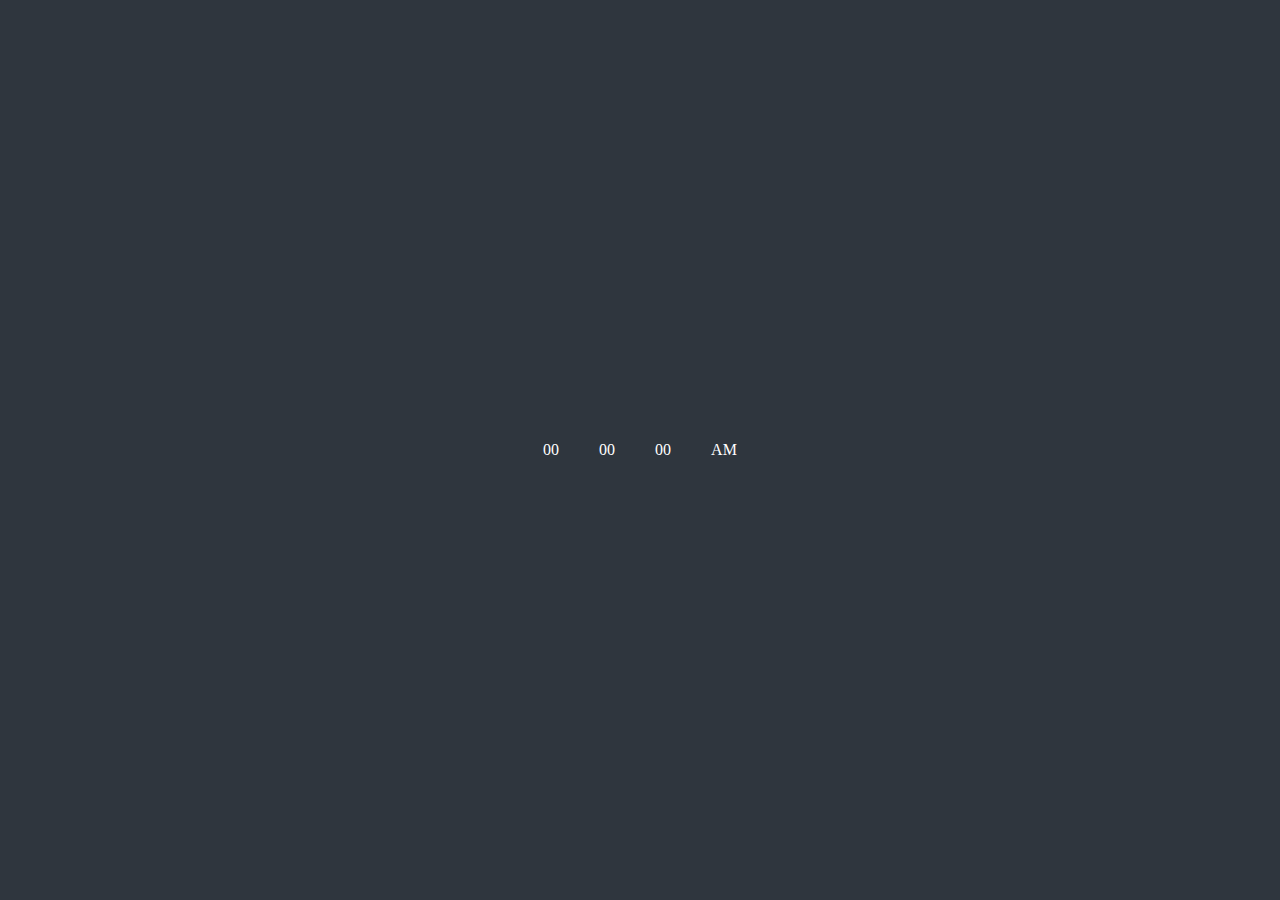
==== 5. Digital Clock/index.html @ 6777d8d4 "day 5" ====
<!DOCTYPE html>
<html lang="en">
<head>
    <meta charset="UTF-8">
    <meta http-equiv="X-UA-Compatible" content="IE=edge">
    <meta name="viewport" content="width=device-width, initial-scale=1.0">
    <link rel="stylesheet" href="style.css">
    <title>Digital Clock</title>
</head>
<body>
    <div id="time">
        <div class="circle">
            <div id="hours">00</div>
        </div>
        <div class="circle">
            <div id="minutes">00</div>
        </div>
        <div class="circle">
            <div id="seconds">00</div>
        </div>
        <div class="app">
            <div id="ampm">AM</div>
        </div>
    </div>
    <script src="script.js"></script>
</body>
</html>
---- 5. Digital Clock/style.css ----
* {
  margin: 0;
  padding: 0;
  -webkit-box-sizing: border-box;
          box-sizing: border-box;
}

body {
  display: -webkit-box;
  display: -ms-flexbox;
  display: flex;
  -webkit-box-pack: center;
      -ms-flex-pack: center;
          justify-content: center;
  -webkit-box-align: center;
      -ms-flex-align: center;
          align-items: center;
  min-height: 100vh;
  background-color: #2f363e;
}

#time {
  display: -webkit-box;
  display: -ms-flexbox;
  display: flex;
  gap: 40px;
  color: #fff;
}
/*# sourceMappingURL=style.css.map */
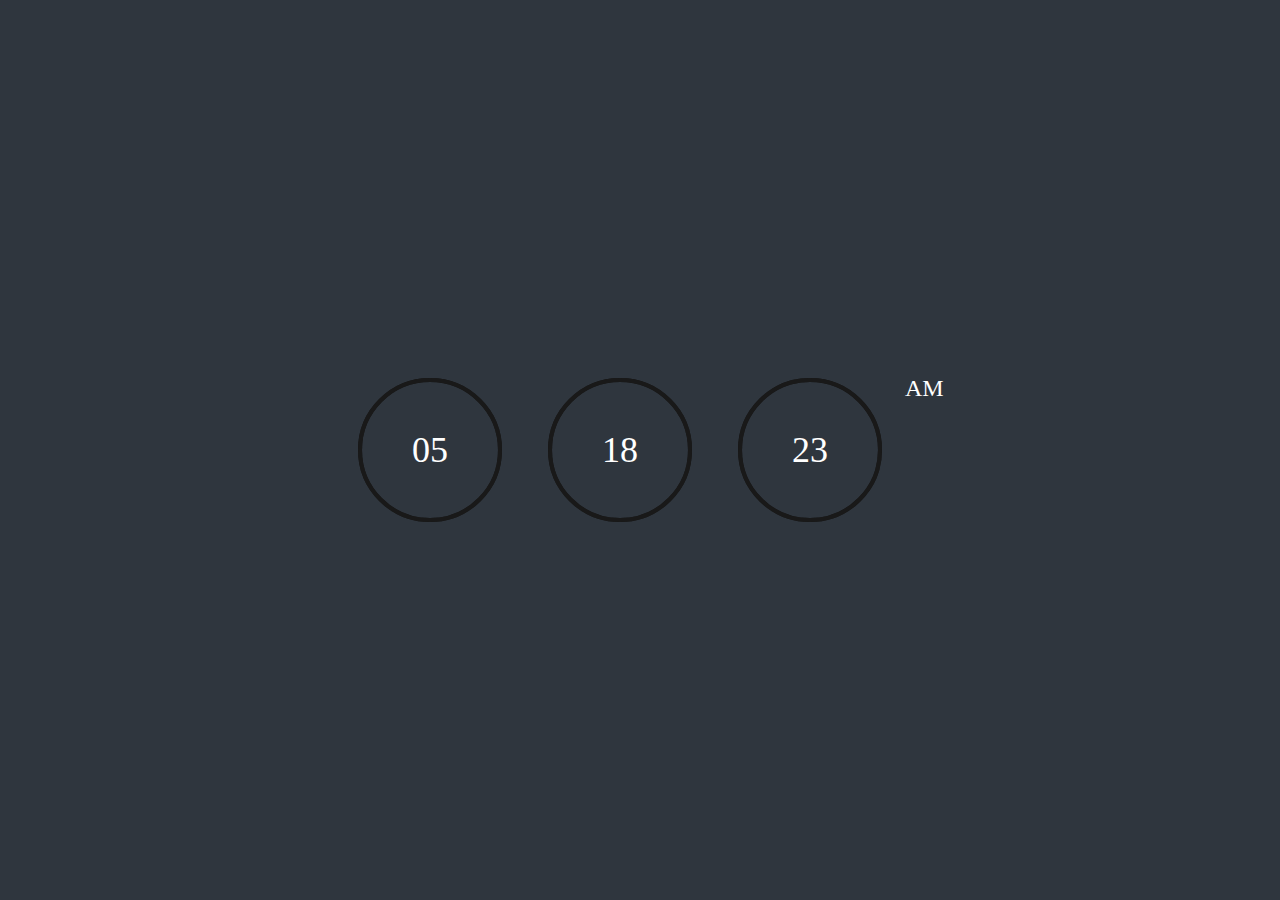
==== commit b21034d7: "day 5- updated" ====
--- a/5. Digital Clock/index.html
+++ b/5. Digital Clock/index.html
@@ -10,16 +10,28 @@
 <body>
     <div id="time">
         <div class="circle">
+            <svg>
+                <circle cx="70" cy="70" r="70"></circle>
+                <circle cx="70" cy="70" r="70" id="hh"></circle>
+            </svg>
             <div id="hours">00</div>
         </div>
         <div class="circle">
+            <svg>
+                <circle cx="70" cy="70" r="70"></circle>
+                <circle cx="70" cy="70" r="70" id="mm"></circle>
+            </svg>
             <div id="minutes">00</div>
         </div>
         <div class="circle">
+            <svg>
+                <circle cx="70" cy="70" r="70"></circle>
+                <circle cx="70" cy="70" r="70" id="ss"></circle>
+            </svg>
             <div id="seconds">00</div>
         </div>
-        <div class="app">
-            <div id="ampm">AM</div>
+        <div class="am-pm">
+            <div id="am-pm">AM</div>
         </div>
     </div>
     <script src="script.js"></script>
--- a/5. Digital Clock/style.css
+++ b/5. Digital Clock/style.css
@@ -26,4 +26,49 @@
   gap: 40px;
   color: #fff;
 }
+
+#time .circle {
+  position: relative;
+  width: 150px;
+  height: 150px;
+  display: -webkit-box;
+  display: -ms-flexbox;
+  display: flex;
+  -webkit-box-pack: center;
+      -ms-flex-pack: center;
+          justify-content: center;
+  -webkit-box-align: center;
+      -ms-flex-align: center;
+          align-items: center;
+}
+
+#time .circle svg {
+  position: relative;
+  width: 150px;
+  height: 150px;
+}
+
+#time .circle svg circle {
+  width: 100%;
+  height: 100%;
+  fill: transparent;
+  stroke: #191919;
+  stroke-width: 4;
+  -webkit-transform: translate(5px, 5px);
+          transform: translate(5px, 5px);
+}
+
+#time div {
+  position: absolute;
+  text-align: center;
+  font-size: 1.5em;
+  font-weight: 500;
+}
+
+#time .am-pm {
+  position: relative;
+  font-size: 1em;
+  -webkit-transform: translateX(-20px);
+          transform: translateX(-20px);
+}
 /*# sourceMappingURL=style.css.map */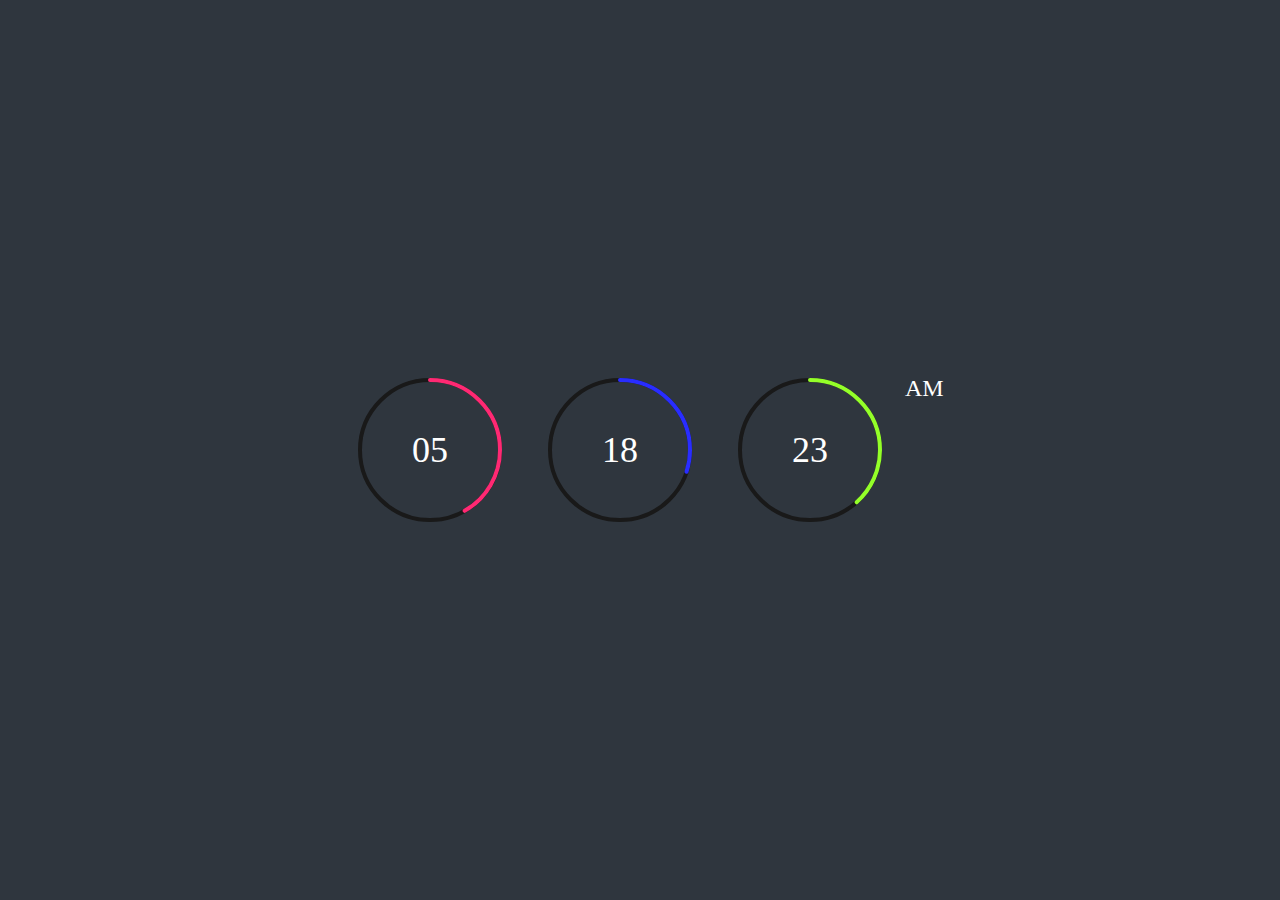
==== commit 89541606: "day 5- updated" ====
--- a/5. Digital Clock/index.html
+++ b/5. Digital Clock/index.html
@@ -9,21 +9,21 @@
 </head>
 <body>
     <div id="time">
-        <div class="circle">
+        <div class="circle" style="--clr:#ff2973;">
             <svg>
                 <circle cx="70" cy="70" r="70"></circle>
                 <circle cx="70" cy="70" r="70" id="hh"></circle>
             </svg>
             <div id="hours">00</div>
         </div>
-        <div class="circle">
+        <div class="circle" style="--clr:#292dff;">
             <svg>
                 <circle cx="70" cy="70" r="70"></circle>
                 <circle cx="70" cy="70" r="70" id="mm"></circle>
             </svg>
             <div id="minutes">00</div>
         </div>
-        <div class="circle">
+        <div class="circle" style="--clr:#94ff29;">
             <svg>
                 <circle cx="70" cy="70" r="70"></circle>
                 <circle cx="70" cy="70" r="70" id="ss"></circle>
--- a/5. Digital Clock/style.css
+++ b/5. Digital Clock/style.css
@@ -46,6 +46,8 @@
   position: relative;
   width: 150px;
   height: 150px;
+  -webkit-transform: rotate(270deg);
+          transform: rotate(270deg);
 }
 
 #time .circle svg circle {
@@ -56,6 +58,13 @@
   stroke-width: 4;
   -webkit-transform: translate(5px, 5px);
           transform: translate(5px, 5px);
+}
+
+#time .circle svg circle:nth-child(2) {
+  stroke: var(--clr);
+  stroke-linecap: round;
+  stroke-dasharray: 440;
+  stroke-dashoffset: 37;
 }
 
 #time div {
